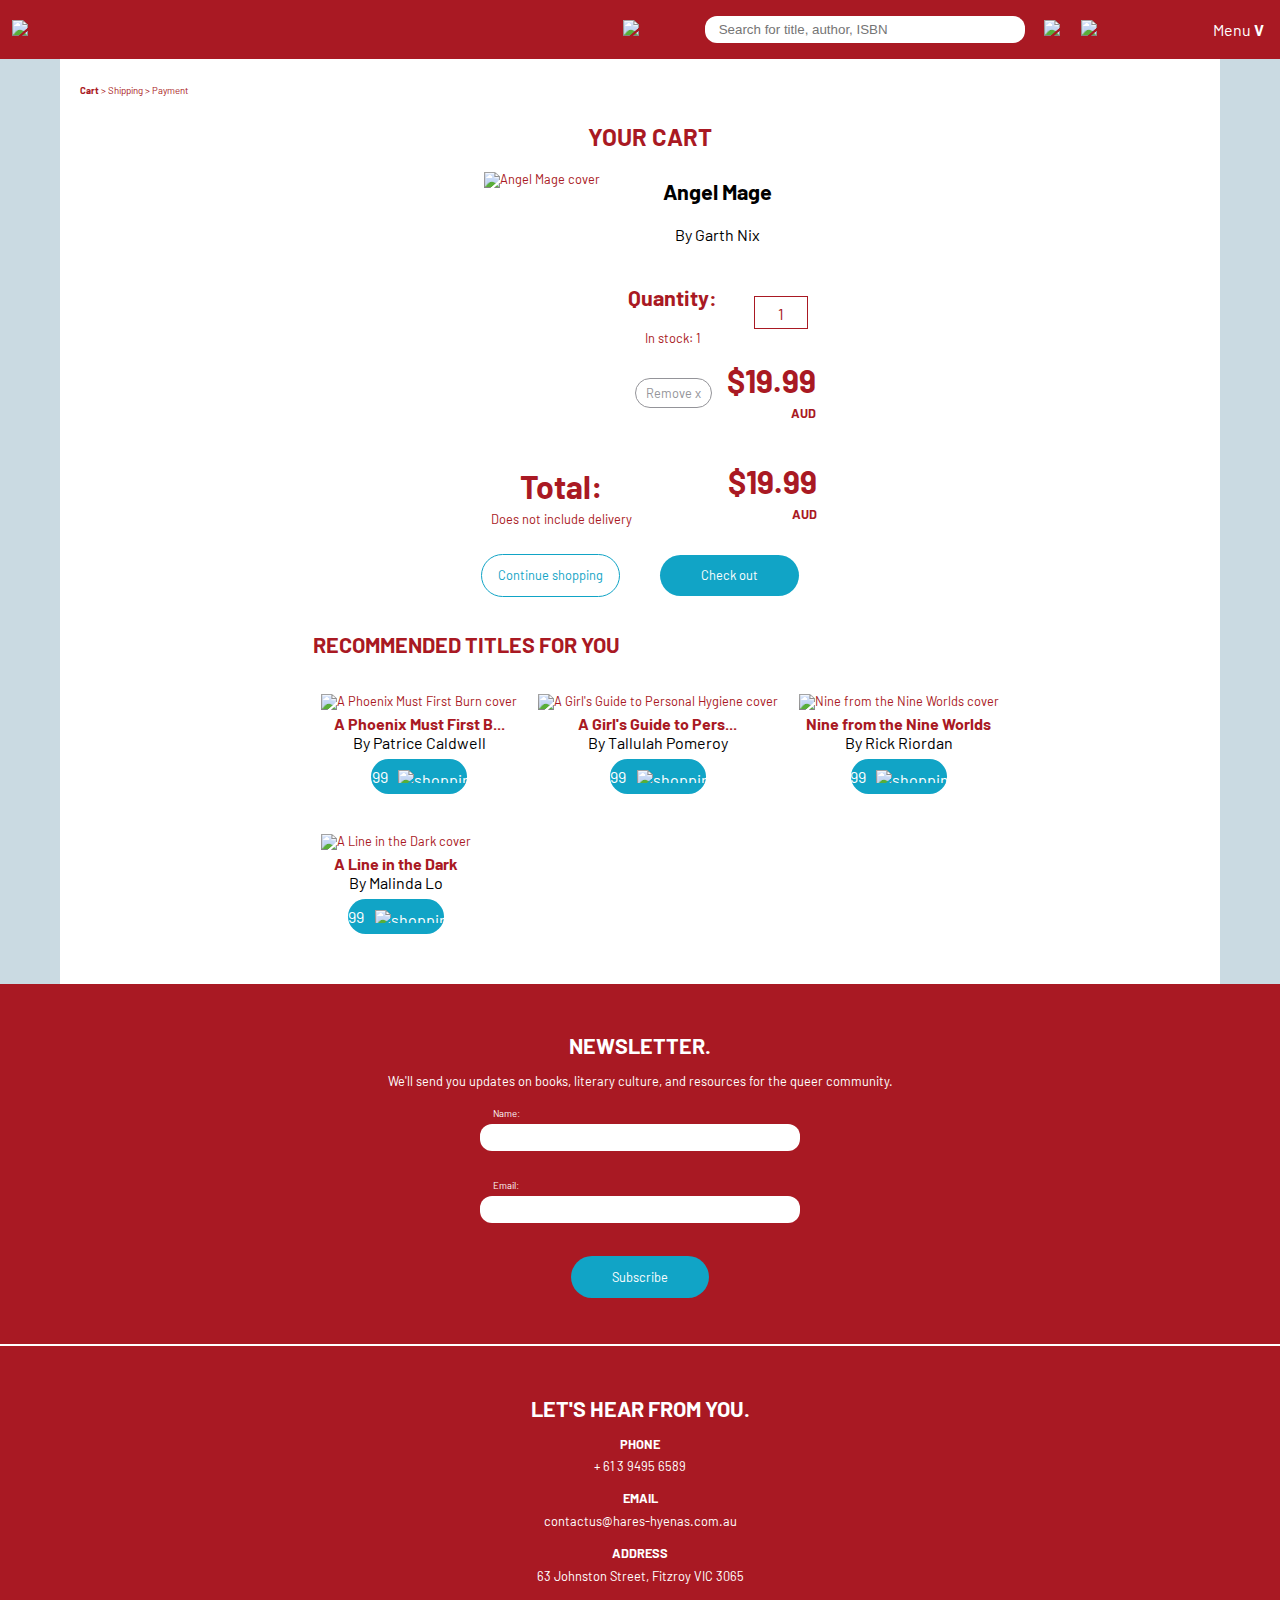
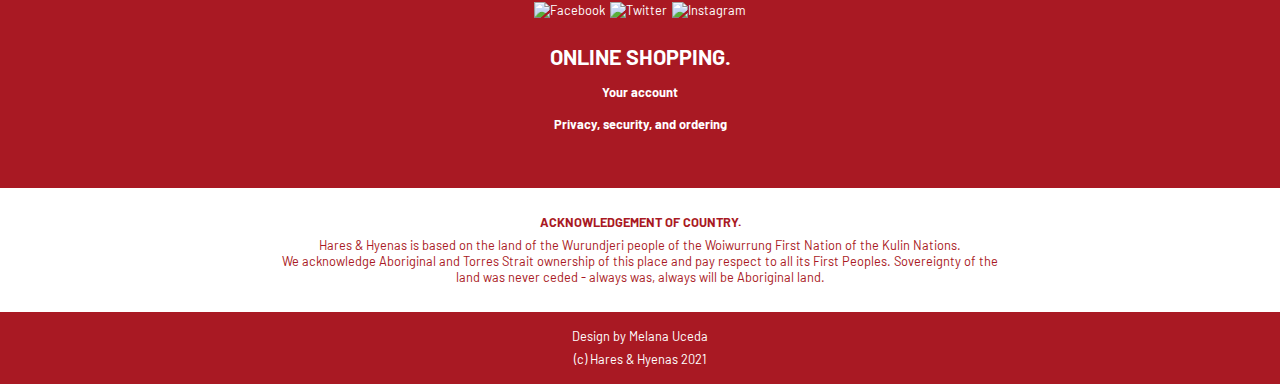
==== cart.html @ 8b4f6e88 "Add files via upload" ====
<!DOCTYPE html>
<html lang="en">
<head>
    <meta charset="UTF-8">
    <meta http-equiv="X-UA-Compatible" content="IE=edge">
    <meta name="viewport" content="width=device-width, initial-scale=1.0">
    <meta name="description" content="Shopping cart">
    <meta name="author" content="Melana Uceda">
    <title>Shopping cart</title>

    <link rel="stylesheet" href="master.css">
    <script src="script.js"></script>

    <link rel="apple-touch-icon" sizes="180x180" href="/apple-touch-icon.png">
    <link rel="icon" type="image/png" sizes="32x32" href="/favicon-32x32.png">
    <link rel="icon" type="image/png" sizes="16x16" href="/favicon-16x16.png">
    <link rel="manifest" href="/site.webmanifest">
</head>

<body class="altstack">
    <h1>Your Cart</h1>
    <!-- HERE BE THE HEADER-->

    <div class="centre">
        <header class="header">
            <nav class="cluster">
                <a href="index.html"><img src="images/logowhite.svg" alt="logo" class="logo"></a>
                <ul class="cluster">
                    <li><a href="searchresult.html"><img src="images/search.svg" alt="search" class="icon"></a></li>
                    <li>
                        <form action="searchresult.html" method="GET" class="hiddenmenu">
                            <!--<i><img src="images/search.svg" alt="search" id="searchicon"></i>-->
                            <input class="input no-border margin-below0" placeholder="Search for title, author, ISBN">
                        </form>
                    </li>
                    <li class="hiddenmenu">
                        <a href="signinorup.html"><img src="images/personicon.svg" class="icon"></a>
                    </li>
                    <li><a href="cart.html"><img src="images/cart.svg" alt="shopping cart" class="icon"></a></li>
                    <li><img src="images/burger.svg" alt="menu button" class="icon burger">
                        <p class="text-md contrast hiddenmenu margin-below0">Menu <strong>V</strong></p>
                            <!--<img src="images/point down.svg" alt="point down" class="iconalt">-->
                        <ul class="menu contrast">
                            <!-- don't forget the x! -->
                            <li><h3>SHOP.</h3>
                                <ul>
                                    <li><a href="#"><p class="menu-subhead">Books</p></a></li>
                                        <ul>
                                            <li><a href="#"><p class="menu-item">Fiction</p></a></li>
                                            <li><a href="#"><p class="menu-item">Nonfiction</p></a></li>
                                            <li><a href="#"><p class="menu-item">Children & Young Adult</p></a></li>
                                            <li><a href="#"><p class="menu-item">Comics</p></a></li>
                                            <li><a href="#"><p class="menu-item">Just Queer</p></a></li>
                                        </ul>
                                    <li><a href="#"><p class="menu-subhead">CD/Vinyl</p></a></li>
                                    <li><a href="#"><p class="menu-subhead">DVD</p></a></li>
                                    <li><a href="#"><p class="menu-subhead">Merchandise</p></a></li>
                                </ul></li>
                            <li><a href="#"><h3>VISIT & CONTACT.</h3></a></li>
                            <li><a href="#"><h3>BOOK OUR VENUE.</h3></a></li>
                            <li><a href="#"><h3>EVENTS.</h3></a></li>
                            <li><a href="signinorup.html"><h3>YOUR ACCOUNT.</h3></a></li>
                        </ul>
                    </li>
                </ul>
            </nav>
        </header>
    <!-- END HEADER-->
    <div class="wrapper">

    <div class="top-guide left-justify">
        <p><strong>Cart</strong> > Shipping > Payment</p>
    </div>

    <h3 class="margin-left remove-top-margin">YOUR CART</h3>

    <div class="centre">
    <div class="altcluster space-on-left">
        <a href="product.html"><img src="images/angelmage.jpg" alt="Angel Mage cover" class="image-container"></a>
        <div class="remove-top-margin margin-left">
            <div>
                <h4 class="text-black">Angel Mage</h4>
                <p class="text-md text-black">By Garth Nix</p>
            </div>
            <div class="cluster">
                <div>
                    <h4>Quantity:</h4>
                    <p>In stock: 1</p>
                </div>
                <div class="quantity-list">
                    <p>1</p>
                    <!--<p>2</p>-->
                </div>
            </div>
            <div class="cluster">
                <div>
                    <a href="#" class="btn btn-remove">Remove x</a>
                    <!--x thing-->
                </div>
                <div class="right-justify remove-bottom-margin">
                    <h4 class="xxl">$19.99</h4>
                    <p><strong>AUD</strong></p>
                </div>
            </div>
        </div>
    </div>

    <div class="cluster remove-bottom-margin form-width margin-left">
        <div>
            <h4 class="xxl">Total:</h4>
            <p>Does not include delivery</p>
        </div>
        <div class="right-justify remove-bottom-margin">
            <h4 class="xxl">$19.99</h4>
            <p><strong>AUD</strong></p>
        </div>
    </div>

    <div class="cluster form-width">
        <a href="product.html" class="btn btn-border-secondary">Continue shopping</a> <!--make blue empty button style-->
        <a href="signinorup.html" class="btn btn-colour-secondary">Check out</a>
    </div>

</div>


<div class="centre margin-below">
    <div class="products-display products-displayalt">
        <div class="left-justify">
        <h4 class="space-on-left">RECOMMENDED TITLES FOR YOU</h4>
    </div>
        <div class="cluster altbooklist space-on-left">
        <div>
            <img src="images/aphoenixfirstmustburn.jpg" alt="A Phoenix Must First Burn cover" class="booklist">
            <p class="booktitle">A Phoenix Must First B...</p>
            <p class="bookauthor">By Patrice Caldwell</p>
            <div class="centre">
                <div class="btn btn-colour-secondary btn-price">
                    <p>$14.99</p>
                    <img src="images/cart.svg" alt="shopping cart" class="button-cart">
                </div>
            </div>
        </div>

        <div>
            <img src="images/agirl'sguidetopersonalhygeine.jpg" alt="A Girl's Guide to Personal Hygiene cover" class="booklist">
            <p class="booktitle">A Girl's Guide to Pers...</p>
            <p class="bookauthor">By Tallulah Pomeroy</p>
            <div class="centre">
                <div class="btn btn-colour-secondary btn-price">
                    <p>$14.99</p>
                    <img src="images/cart.svg" alt="shopping cart" class="button-cart">
                </div>
            </div>
        </div>

        <div>
            <img src="images/9fromthenineworlds.jpg" alt="Nine from the Nine Worlds cover" class="booklist">
            <p class="booktitle">Nine from the Nine Worlds</p>
            <p class="bookauthor">By Rick Riordan</p>
            <div class="centre">
                <div class="btn btn-colour-secondary btn-price">
                    <p>$17.99</p>
                    <img src="images/cart.svg" alt="shopping cart" class="button-cart">
                </div>
            </div>
        </div>

        <div>
            <img src="images/alineinthedark.jpg" alt="A Line in the Dark cover" class="booklist">
            <p class="booktitle">A Line in the Dark</p>
            <p class="bookauthor">By Malinda Lo</p>
            <div class="centre">
                <div class="btn btn-colour-secondary btn-price">
                    <p>$13.99</p>
                    <img src="images/cart.svg" alt="shopping cart" class="button-cart">
                </div>
            </div>
        </div>
    </div>
</div>

    </div>

</div>

    <!--BEGIN FOOTER-->
    <footer class="stack footer">
        <div class="newsletter contrast">
            <h4>NEWSLETTER.</h4>
            <p>We'll send you updates on books, literary culture, and resources for the queer community.<br><br></p>
            <form action="#" method="GET">
                <div>
                    <div class="label-justify">
                        <label class="contrast">Name:</label>
                    </div>
                    <input class="input no-border">
                </div>

                <div>
                    <div class="label-justify">
                        <label class="contrast">Email: </label>
                    </div>
                        <input class="input no-border">
                </div>

                    <button type="submit" class="btn btn-colour-secondary">Subscribe</button>
            </form>
        </div>

        <div class="contact contrast">
            <h4>LET'S HEAR FROM YOU.</h4>
            <h5>PHONE</h5>
            <p>+ 61 3 9495 6589<br><br></p>
            <h5>EMAIL</h5>
            <p>contactus@hares-hyenas.com.au<br><br></p>
            <h5>ADDRESS</h5>
            <p>63 Johnston Street, Fitzroy VIC 3065<br><br></p>

            <ul class="altclustercenter">
                <li><img src="images/fb.svg" alt="Facebook" class="icon"></li>
                <li><img src="images/twitter.svg" alt="Twitter" class="icon"></li>
                <li><img src="images/instagram.svg" alt="Instagram" class="icon"></li>
            </ul>

            <h4>ONLINE SHOPPING.</h4>
            <p><strong>Your account</strong><br><br><strong>Privacy, security, and ordering<br><br></strong></p>
        </div>

        <div class="ackn-country">
            <h5>ACKNOWLEDGEMENT OF COUNTRY.</h5>
            <p><em>Hares & Hyenas is based on the land of the Wurundjeri people of the Woiwurrung First Nation of the Kulin Nations.<br>We acknowledge Aboriginal and Torres Strait ownership of this place and pay respect to all its First Peoples. Sovereignty of the land was never ceded - always was, always will be Aboriginal land.</em></p>
        </div>

        <div class="copyright contrast">
            <p>Design by Melana Uceda<br>(c) Hares & Hyenas 2021</p>
        </div>
    </footer>
    <!--END FOOTER-->

</body>
---- master.css ----
@import url(reset.css);
@import url(buttons.css);
@import url(layout.css);
@import url(styles.css);
@import url(responsive.css);
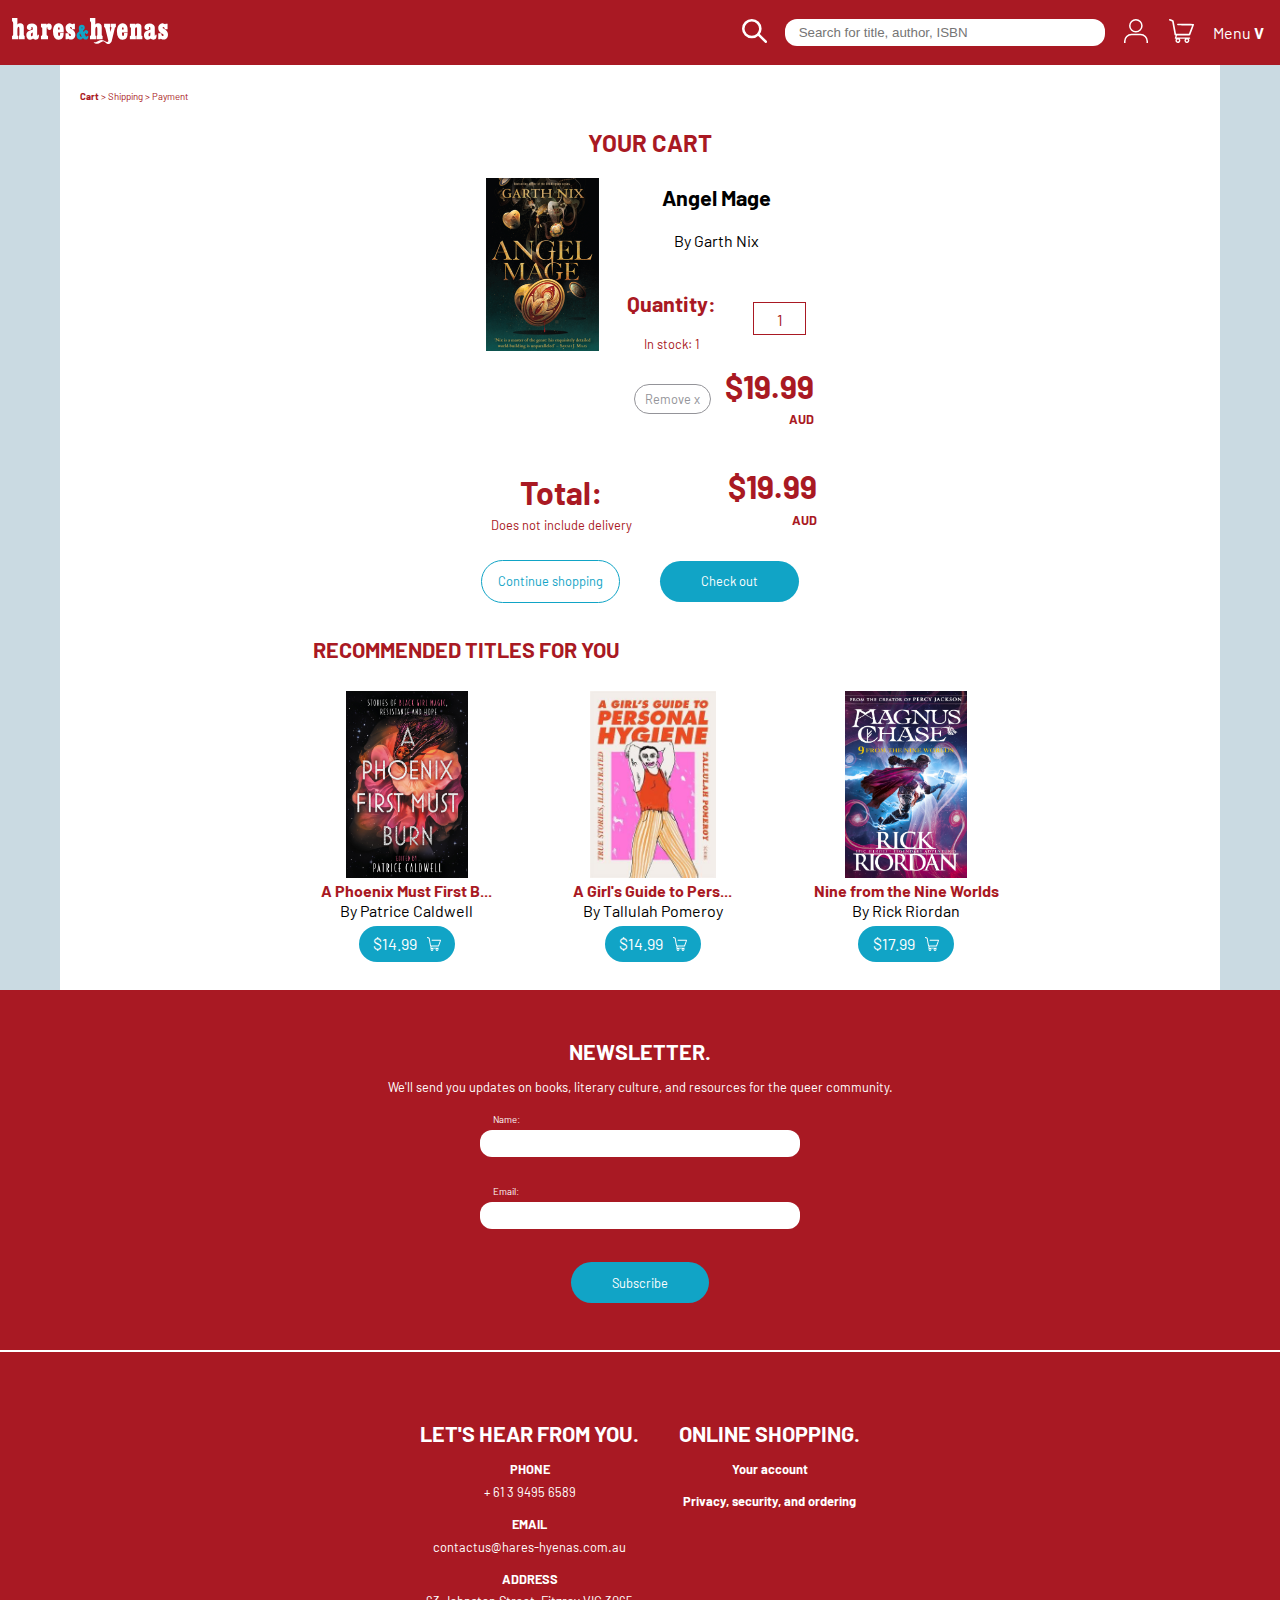
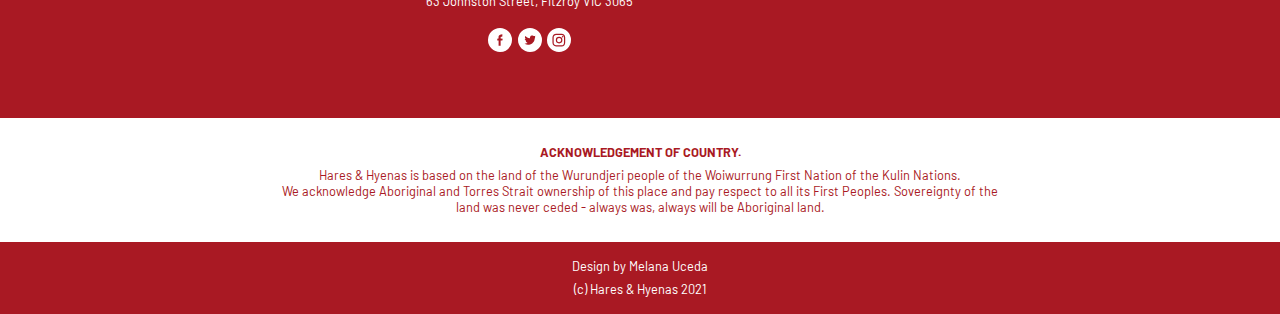
==== commit 23103009: "Add files via upload" ====
--- a/cart.html
+++ b/cart.html
@@ -1,5 +1,6 @@
 <!DOCTYPE html>
 <html lang="en">
+
 <head>
     <meta charset="UTF-8">
     <meta http-equiv="X-UA-Compatible" content="IE=edge">
@@ -19,8 +20,8 @@
 
 <body class="altstack">
     <h1>Your Cart</h1>
+
     <!-- HERE BE THE HEADER-->
-
     <div class="centre">
         <header class="header">
             <nav class="cluster">
@@ -29,7 +30,6 @@
                     <li><a href="searchresult.html"><img src="images/search.svg" alt="search" class="icon"></a></li>
                     <li>
                         <form action="searchresult.html" method="GET" class="hiddenmenu">
-                            <!--<i><img src="images/search.svg" alt="search" id="searchicon"></i>-->
                             <input class="input no-border margin-below0" placeholder="Search for title, author, ISBN">
                         </form>
                     </li>
@@ -39,203 +39,239 @@
                     <li><a href="cart.html"><img src="images/cart.svg" alt="shopping cart" class="icon"></a></li>
                     <li><img src="images/burger.svg" alt="menu button" class="icon burger">
                         <p class="text-md contrast hiddenmenu margin-below0">Menu <strong>V</strong></p>
-                            <!--<img src="images/point down.svg" alt="point down" class="iconalt">-->
                         <ul class="menu contrast">
-                            <!-- don't forget the x! -->
-                            <li><h3>SHOP.</h3>
+                            <li>
+                                <h3>SHOP.</h3>
                                 <ul>
-                                    <li><a href="#"><p class="menu-subhead">Books</p></a></li>
-                                        <ul>
-                                            <li><a href="#"><p class="menu-item">Fiction</p></a></li>
-                                            <li><a href="#"><p class="menu-item">Nonfiction</p></a></li>
-                                            <li><a href="#"><p class="menu-item">Children & Young Adult</p></a></li>
-                                            <li><a href="#"><p class="menu-item">Comics</p></a></li>
-                                            <li><a href="#"><p class="menu-item">Just Queer</p></a></li>
-                                        </ul>
-                                    <li><a href="#"><p class="menu-subhead">CD/Vinyl</p></a></li>
-                                    <li><a href="#"><p class="menu-subhead">DVD</p></a></li>
-                                    <li><a href="#"><p class="menu-subhead">Merchandise</p></a></li>
-                                </ul></li>
-                            <li><a href="#"><h3>VISIT & CONTACT.</h3></a></li>
-                            <li><a href="#"><h3>BOOK OUR VENUE.</h3></a></li>
-                            <li><a href="#"><h3>EVENTS.</h3></a></li>
-                            <li><a href="signinorup.html"><h3>YOUR ACCOUNT.</h3></a></li>
+                                    <li><a href="#">
+                                            <p class="menu-subhead">Books</p>
+                                        </a></li>
+                                    <ul>
+                                        <li><a href="#">
+                                                <p class="menu-item">Fiction</p>
+                                            </a></li>
+                                        <li><a href="#">
+                                                <p class="menu-item">Nonfiction</p>
+                                            </a></li>
+                                        <li><a href="#">
+                                                <p class="menu-item">Children & Young Adult</p>
+                                            </a></li>
+                                        <li><a href="#">
+                                                <p class="menu-item">Comics</p>
+                                            </a></li>
+                                        <li><a href="#">
+                                                <p class="menu-item">Just Queer</p>
+                                            </a></li>
+                                    </ul>
+                                    <li><a href="#">
+                                            <p class="menu-subhead">CD/Vinyl</p>
+                                        </a></li>
+                                    <li><a href="#">
+                                            <p class="menu-subhead">DVD</p>
+                                        </a></li>
+                                    <li><a href="#">
+                                            <p class="menu-subhead">Merchandise</p>
+                                        </a></li>
+                                </ul>
+                            </li>
+                            <li><a href="#">
+                                    <h3>VISIT & CONTACT.</h3>
+                                </a></li>
+                            <li><a href="#">
+                                    <h3>BOOK OUR VENUE.</h3>
+                                </a></li>
+                            <li><a href="#">
+                                    <h3>EVENTS.</h3>
+                                </a></li>
+                            <li><a href="signinorup.html">
+                                    <h3>YOUR ACCOUNT.</h3>
+                                </a></li>
                         </ul>
                     </li>
                 </ul>
             </nav>
         </header>
-    <!-- END HEADER-->
-    <div class="wrapper">
-
-    <div class="top-guide left-justify">
-        <p><strong>Cart</strong> > Shipping > Payment</p>
-    </div>
-
-    <h3 class="margin-left remove-top-margin">YOUR CART</h3>
-
-    <div class="centre">
-    <div class="altcluster space-on-left">
-        <a href="product.html"><img src="images/angelmage.jpg" alt="Angel Mage cover" class="image-container"></a>
-        <div class="remove-top-margin margin-left">
-            <div>
-                <h4 class="text-black">Angel Mage</h4>
-                <p class="text-md text-black">By Garth Nix</p>
-            </div>
-            <div class="cluster">
-                <div>
-                    <h4>Quantity:</h4>
-                    <p>In stock: 1</p>
-                </div>
-                <div class="quantity-list">
-                    <p>1</p>
-                    <!--<p>2</p>-->
-                </div>
-            </div>
-            <div class="cluster">
-                <div>
-                    <a href="#" class="btn btn-remove">Remove x</a>
-                    <!--x thing-->
-                </div>
-                <div class="right-justify remove-bottom-margin">
-                    <h4 class="xxl">$19.99</h4>
-                    <p><strong>AUD</strong></p>
+        <!-- END HEADER-->
+
+
+        <div class="wrapper">
+
+            <div class="top-guide left-justify">
+                <p><strong>Cart</strong> > Shipping > Payment</p>
+            </div>
+
+            <h3 class="margin-left remove-top-margin">YOUR CART</h3>
+
+            <div class="centre">
+                <div class="altcluster space-on-left">
+                    <a href="product.html"><img src="images/angelmage.jpg" alt="Angel Mage cover"
+                            class="image-container"></a>
+                    <div class="remove-top-margin margin-left">
+                        <div>
+                            <h4 class="text-black">Angel Mage</h4>
+                            <p class="text-md text-black">By Garth Nix</p>
+                        </div>
+                        <div class="cluster">
+                            <div>
+                                <h4>Quantity:</h4>
+                                <p>In stock: 1</p>
+                            </div>
+                            <div class="quantity-list">
+                                <p>1</p>
+                            </div>
+                        </div>
+                        <div class="cluster">
+                            <div>
+                                <a href="#" class="btn btn-remove">Remove x</a>
+                            </div>
+                            <div class="right-justify remove-bottom-margin">
+                                <h4 class="xxl">$19.99</h4>
+                                <p><strong>AUD</strong></p>
+                            </div>
+                        </div>
+                    </div>
+                </div>
+
+                <div class="cluster remove-bottom-margin form-width margin-left">
+                    <div>
+                        <h4 class="xxl">Total:</h4>
+                        <p>Does not include delivery</p>
+                    </div>
+                    <div class="right-justify remove-bottom-margin">
+                        <h4 class="xxl">$19.99</h4>
+                        <p><strong>AUD</strong></p>
+                    </div>
+                </div>
+
+                <div class="cluster form-width">
+                    <a href="product.html" class="btn btn-border-secondary">Continue shopping</a>
+                    <!--make blue empty button style-->
+                    <a href="signinorup.html" class="btn btn-colour-secondary">Check out</a>
+                </div>
+
+            </div>
+
+
+            <div class="centre margin-below">
+                <div class="products-display products-displayalt">
+                    <div class="left-justify">
+                        <h4 class="space-on-left">RECOMMENDED TITLES FOR YOU</h4>
+                    </div>
+                    <div class="cluster altbooklist space-on-left">
+                        <div>
+                            <img src="images/aphoenixfirstmustburn.jpg" alt="A Phoenix Must First Burn cover"
+                                class="booklist">
+                            <p class="booktitle">A Phoenix Must First B...</p>
+                            <p class="bookauthor">By Patrice Caldwell</p>
+                            <div class="centre">
+                                <div class="btn btn-colour-secondary btn-price">
+                                    <p>$14.99</p>
+                                    <img src="images/cart.svg" alt="shopping cart" class="button-cart">
+                                </div>
+                            </div>
+                        </div>
+
+                        <div>
+                            <img src="images/agirl'sguidetopersonalhygeine.jpg"
+                                alt="A Girl's Guide to Personal Hygiene cover" class="booklist">
+                            <p class="booktitle">A Girl's Guide to Pers...</p>
+                            <p class="bookauthor">By Tallulah Pomeroy</p>
+                            <div class="centre">
+                                <div class="btn btn-colour-secondary btn-price">
+                                    <p>$14.99</p>
+                                    <img src="images/cart.svg" alt="shopping cart" class="button-cart">
+                                </div>
+                            </div>
+                        </div>
+
+                        <div>
+                            <img src="images/9fromthenineworlds.jpg" alt="Nine from the Nine Worlds cover"
+                                class="booklist">
+                            <p class="booktitle">Nine from the Nine Worlds</p>
+                            <p class="bookauthor">By Rick Riordan</p>
+                            <div class="centre">
+                                <div class="btn btn-colour-secondary btn-price">
+                                    <p>$17.99</p>
+                                    <img src="images/cart.svg" alt="shopping cart" class="button-cart">
+                                </div>
+                            </div>
+                        </div>
+
+                        <div>
+                            <img src="images/alineinthedark.jpg" alt="A Line in the Dark cover" class="booklist">
+                            <p class="booktitle">A Line in the Dark</p>
+                            <p class="bookauthor">By Malinda Lo</p>
+                            <div class="centre">
+                                <div class="btn btn-colour-secondary btn-price">
+                                    <p>$13.99</p>
+                                    <img src="images/cart.svg" alt="shopping cart" class="button-cart">
+                                </div>
+                            </div>
+                        </div>
+                    </div>
                 </div>
             </div>
         </div>
-    </div>
-
-    <div class="cluster remove-bottom-margin form-width margin-left">
-        <div>
-            <h4 class="xxl">Total:</h4>
-            <p>Does not include delivery</p>
-        </div>
-        <div class="right-justify remove-bottom-margin">
-            <h4 class="xxl">$19.99</h4>
-            <p><strong>AUD</strong></p>
-        </div>
-    </div>
-
-    <div class="cluster form-width">
-        <a href="product.html" class="btn btn-border-secondary">Continue shopping</a> <!--make blue empty button style-->
-        <a href="signinorup.html" class="btn btn-colour-secondary">Check out</a>
-    </div>
-
-</div>
-
-
-<div class="centre margin-below">
-    <div class="products-display products-displayalt">
-        <div class="left-justify">
-        <h4 class="space-on-left">RECOMMENDED TITLES FOR YOU</h4>
-    </div>
-        <div class="cluster altbooklist space-on-left">
-        <div>
-            <img src="images/aphoenixfirstmustburn.jpg" alt="A Phoenix Must First Burn cover" class="booklist">
-            <p class="booktitle">A Phoenix Must First B...</p>
-            <p class="bookauthor">By Patrice Caldwell</p>
-            <div class="centre">
-                <div class="btn btn-colour-secondary btn-price">
-                    <p>$14.99</p>
-                    <img src="images/cart.svg" alt="shopping cart" class="button-cart">
-                </div>
-            </div>
-        </div>
-
-        <div>
-            <img src="images/agirl'sguidetopersonalhygeine.jpg" alt="A Girl's Guide to Personal Hygiene cover" class="booklist">
-            <p class="booktitle">A Girl's Guide to Pers...</p>
-            <p class="bookauthor">By Tallulah Pomeroy</p>
-            <div class="centre">
-                <div class="btn btn-colour-secondary btn-price">
-                    <p>$14.99</p>
-                    <img src="images/cart.svg" alt="shopping cart" class="button-cart">
-                </div>
-            </div>
-        </div>
-
-        <div>
-            <img src="images/9fromthenineworlds.jpg" alt="Nine from the Nine Worlds cover" class="booklist">
-            <p class="booktitle">Nine from the Nine Worlds</p>
-            <p class="bookauthor">By Rick Riordan</p>
-            <div class="centre">
-                <div class="btn btn-colour-secondary btn-price">
-                    <p>$17.99</p>
-                    <img src="images/cart.svg" alt="shopping cart" class="button-cart">
-                </div>
-            </div>
-        </div>
-
-        <div>
-            <img src="images/alineinthedark.jpg" alt="A Line in the Dark cover" class="booklist">
-            <p class="booktitle">A Line in the Dark</p>
-            <p class="bookauthor">By Malinda Lo</p>
-            <div class="centre">
-                <div class="btn btn-colour-secondary btn-price">
-                    <p>$13.99</p>
-                    <img src="images/cart.svg" alt="shopping cart" class="button-cart">
-                </div>
-            </div>
-        </div>
-    </div>
-</div>
-
-    </div>
-
-</div>
-
-    <!--BEGIN FOOTER-->
-    <footer class="stack footer">
-        <div class="newsletter contrast">
-            <h4>NEWSLETTER.</h4>
-            <p>We'll send you updates on books, literary culture, and resources for the queer community.<br><br></p>
-            <form action="#" method="GET">
-                <div>
-                    <div class="label-justify">
-                        <label class="contrast">Name:</label>
-                    </div>
-                    <input class="input no-border">
-                </div>
-
-                <div>
-                    <div class="label-justify">
-                        <label class="contrast">Email: </label>
-                    </div>
+
+        <!--BEGIN FOOTER-->
+        <footer class="stack footer">
+            <div class="newsletter contrast">
+                <h4>NEWSLETTER.</h4>
+                <p>We'll send you updates on books, literary culture, and resources for the queer community.<br><br></p>
+                <form action="#" method="GET">
+                    <div>
+                        <div class="label-justify">
+                            <label class="contrast">Name:</label>
+                        </div>
                         <input class="input no-border">
-                </div>
+                    </div>
+
+                    <div>
+                        <div class="label-justify">
+                            <label class="contrast">Email: </label>
+                        </div>
+                        <input class="input no-border">
+                    </div>
 
                     <button type="submit" class="btn btn-colour-secondary">Subscribe</button>
-            </form>
-        </div>
-
-        <div class="contact contrast">
-            <h4>LET'S HEAR FROM YOU.</h4>
-            <h5>PHONE</h5>
-            <p>+ 61 3 9495 6589<br><br></p>
-            <h5>EMAIL</h5>
-            <p>contactus@hares-hyenas.com.au<br><br></p>
-            <h5>ADDRESS</h5>
-            <p>63 Johnston Street, Fitzroy VIC 3065<br><br></p>
-
-            <ul class="altclustercenter">
-                <li><img src="images/fb.svg" alt="Facebook" class="icon"></li>
-                <li><img src="images/twitter.svg" alt="Twitter" class="icon"></li>
-                <li><img src="images/instagram.svg" alt="Instagram" class="icon"></li>
-            </ul>
-
-            <h4>ONLINE SHOPPING.</h4>
-            <p><strong>Your account</strong><br><br><strong>Privacy, security, and ordering<br><br></strong></p>
-        </div>
-
-        <div class="ackn-country">
-            <h5>ACKNOWLEDGEMENT OF COUNTRY.</h5>
-            <p><em>Hares & Hyenas is based on the land of the Wurundjeri people of the Woiwurrung First Nation of the Kulin Nations.<br>We acknowledge Aboriginal and Torres Strait ownership of this place and pay respect to all its First Peoples. Sovereignty of the land was never ceded - always was, always will be Aboriginal land.</em></p>
-        </div>
-
-        <div class="copyright contrast">
-            <p>Design by Melana Uceda<br>(c) Hares & Hyenas 2021</p>
-        </div>
-    </footer>
-    <!--END FOOTER-->
+                </form>
+            </div>
+
+            <div class="contact contrast altclustercenter align-items-top">
+                <div class="margin15pt">
+                    <h4>LET'S HEAR FROM YOU.</h4>
+                    <h5>PHONE</h5>
+                    <p>+ 61 3 9495 6589<br><br></p>
+                    <h5>EMAIL</h5>
+                    <p>contactus@hares-hyenas.com.au<br><br></p>
+                    <h5>ADDRESS</h5>
+                    <p>63 Johnston Street, Fitzroy VIC 3065<br><br></p>
+
+                    <ul class="altclustercenter">
+                        <li><img src="images/fb.svg" alt="Facebook" class="icon"></li>
+                        <li><img src="images/twitter.svg" alt="Twitter" class="icon"></li>
+                        <li><img src="images/instagram.svg" alt="Instagram" class="icon"></li>
+                    </ul>
+                </div>
+
+                <div class="margin15pt">
+                    <h4>ONLINE SHOPPING.</h4>
+                    <p><strong>Your account</strong><br><br><strong>Privacy, security, and ordering<br><br></strong></p>
+                </div>
+            </div>
+
+            <div class="ackn-country">
+                <h5>ACKNOWLEDGEMENT OF COUNTRY.</h5>
+                <p><em>Hares & Hyenas is based on the land of the Wurundjeri people of the Woiwurrung First Nation of
+                        the Kulin Nations.<br>We acknowledge Aboriginal and Torres Strait ownership of this place and
+                        pay respect to all its First Peoples. Sovereignty of the land was never ceded - always was,
+                        always will be Aboriginal land.</em></p>
+            </div>
+
+            <div class="copyright contrast">
+                <p>Design by Melana Uceda<br>(c) Hares & Hyenas 2021</p>
+            </div>
+        </footer>
+        <!--END FOOTER-->
 
 </body>